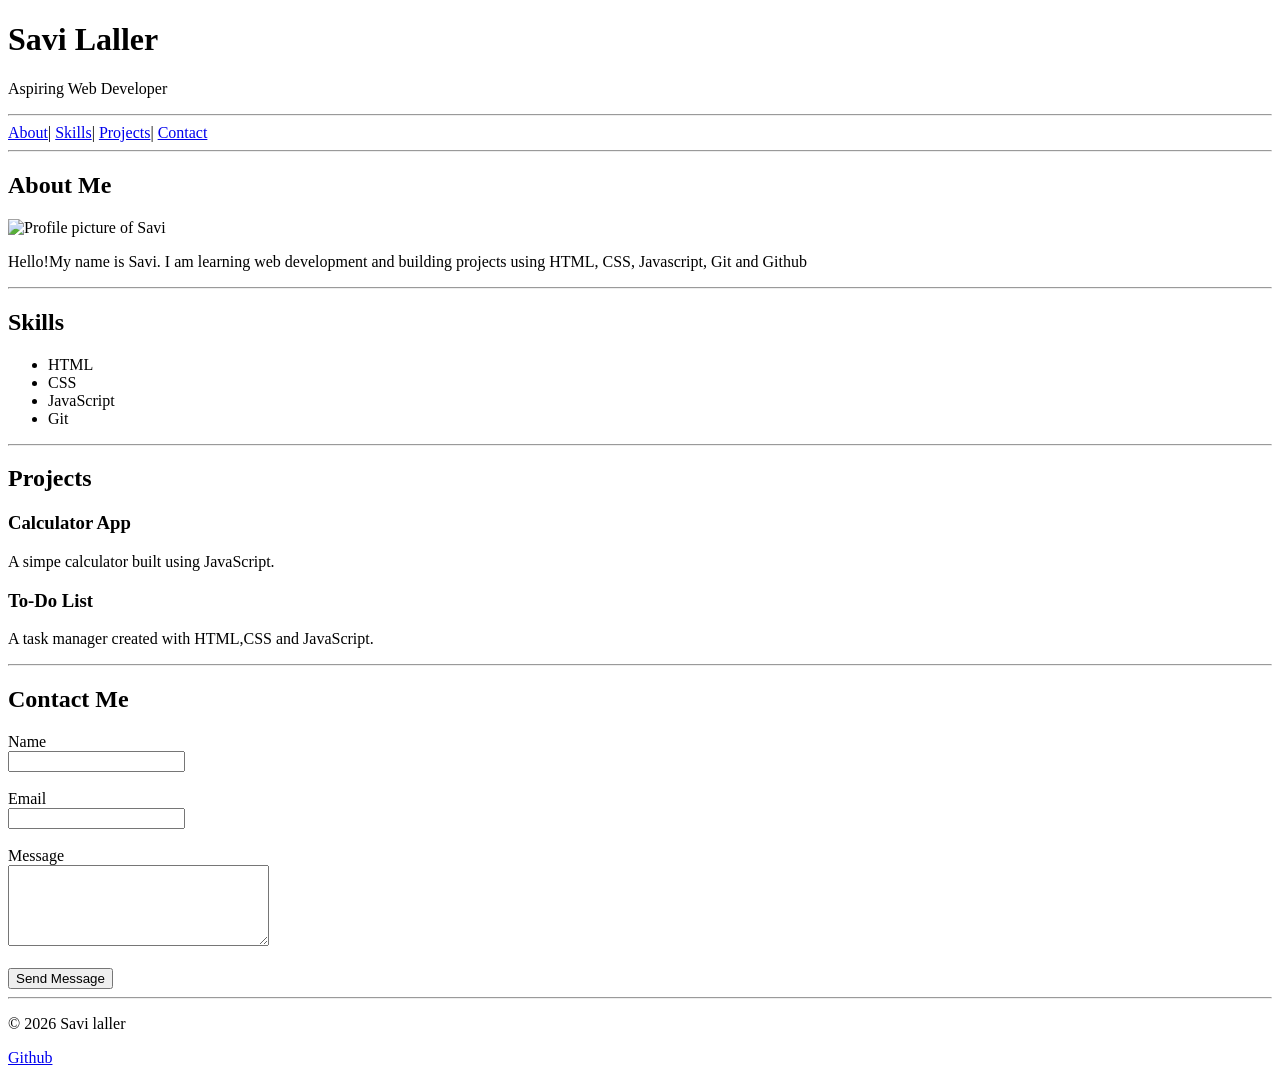
==== index.html @ 3b31e61d "made html homepage for portfolio website" ====
<!DOCTYPE html>
<html lang="en">
<head>
    <meta charset="UTF-8">
    <meta name="viewport" content="width=device-width, initial-scale=1.0">
    <meta name = "description" content = "Portfolio website of Savi, aspiring web developer"> <!--For SEO-->
    <title>Savi Portfolio</title>
</head>
<body>

    <!-- Header -->
    <header>
        <h1>Savi Laller</h1>
        <p>Aspiring Web Developer</p>
    </header>

    <hr>

    <!-- Navigation -->
     <nav>
        <a href = "#about">About</a>|
        <a href = "#skills">Skills</a>|
        <a href = "#projects">Projects</a>|
        <a href = "#contact">Contact</a>
     </nav>

     <hr>

     <!-- Main Content -->
      <main>

        <!-- About Section -->
         <section id = "about">
            <h2>About Me</h2>

            <img src = "https://img.etimg.com/thumb/msid-122187828,width-650,height-488,imgsize-34290,resizemode-75/woman-climbs-corporate-ladder-with-two-simple-rules.jpg" alt = "Profile picture of Savi" width = "200">

            <p>Hello!My name is Savi. I am learning web development and building projects using HTML, CSS, Javascript, Git and Github</p>
         </section>

         <hr>

         <!-- Skills Section -->
          <section id = "skills">
            <h2>Skills</h2>

            <ul>
                <li>HTML</li>
                <li>CSS</li>
                <li>JavaScript</li>
                <li>Git</li>
            </ul>
          </section>

          <hr>

          <!-- Projects Section-->
           <section id = "projects">
            <h2>Projects</h2>

            <article>
                <h3>Calculator App</h3>
                <p>A simpe calculator built using JavaScript.</p>
            </article>

            <article>
                <h3>To-Do List</h3>
                <p>A task manager created with HTML,CSS and JavaScript.</p>
            </article>
           </section>

           <hr>

           <!-- Contact Section -->
            <section id = "contact">
                <h2>Contact Me</h2>

                <form>

                    <label for = "name">Name</label>
                    <br>
                    <input type = "text" id = "name" name = "name" required>

                    <br><br>

                    <label for = "email">Email</label>
                    <br>
                    <input type = "email" id = "email" name = "email" required>

                    <br><br>

                    <label for = "message">Message</label>
                    <br>
                    <textarea id = "message" name = "message" rows = "5" cols = "30"></textarea>

                    <br><br>

                    <button type ="submit">Send Message</button>

                
                </form>
            </section>
      </main>

      <hr>

      <!-- Footer -->
       <footer>
        <p>&copy; 2026 Savi laller</p>
        <a href = "https://github.com/i-savi" target = "_blank">Github</a>
       </footer>
</body>
</html>
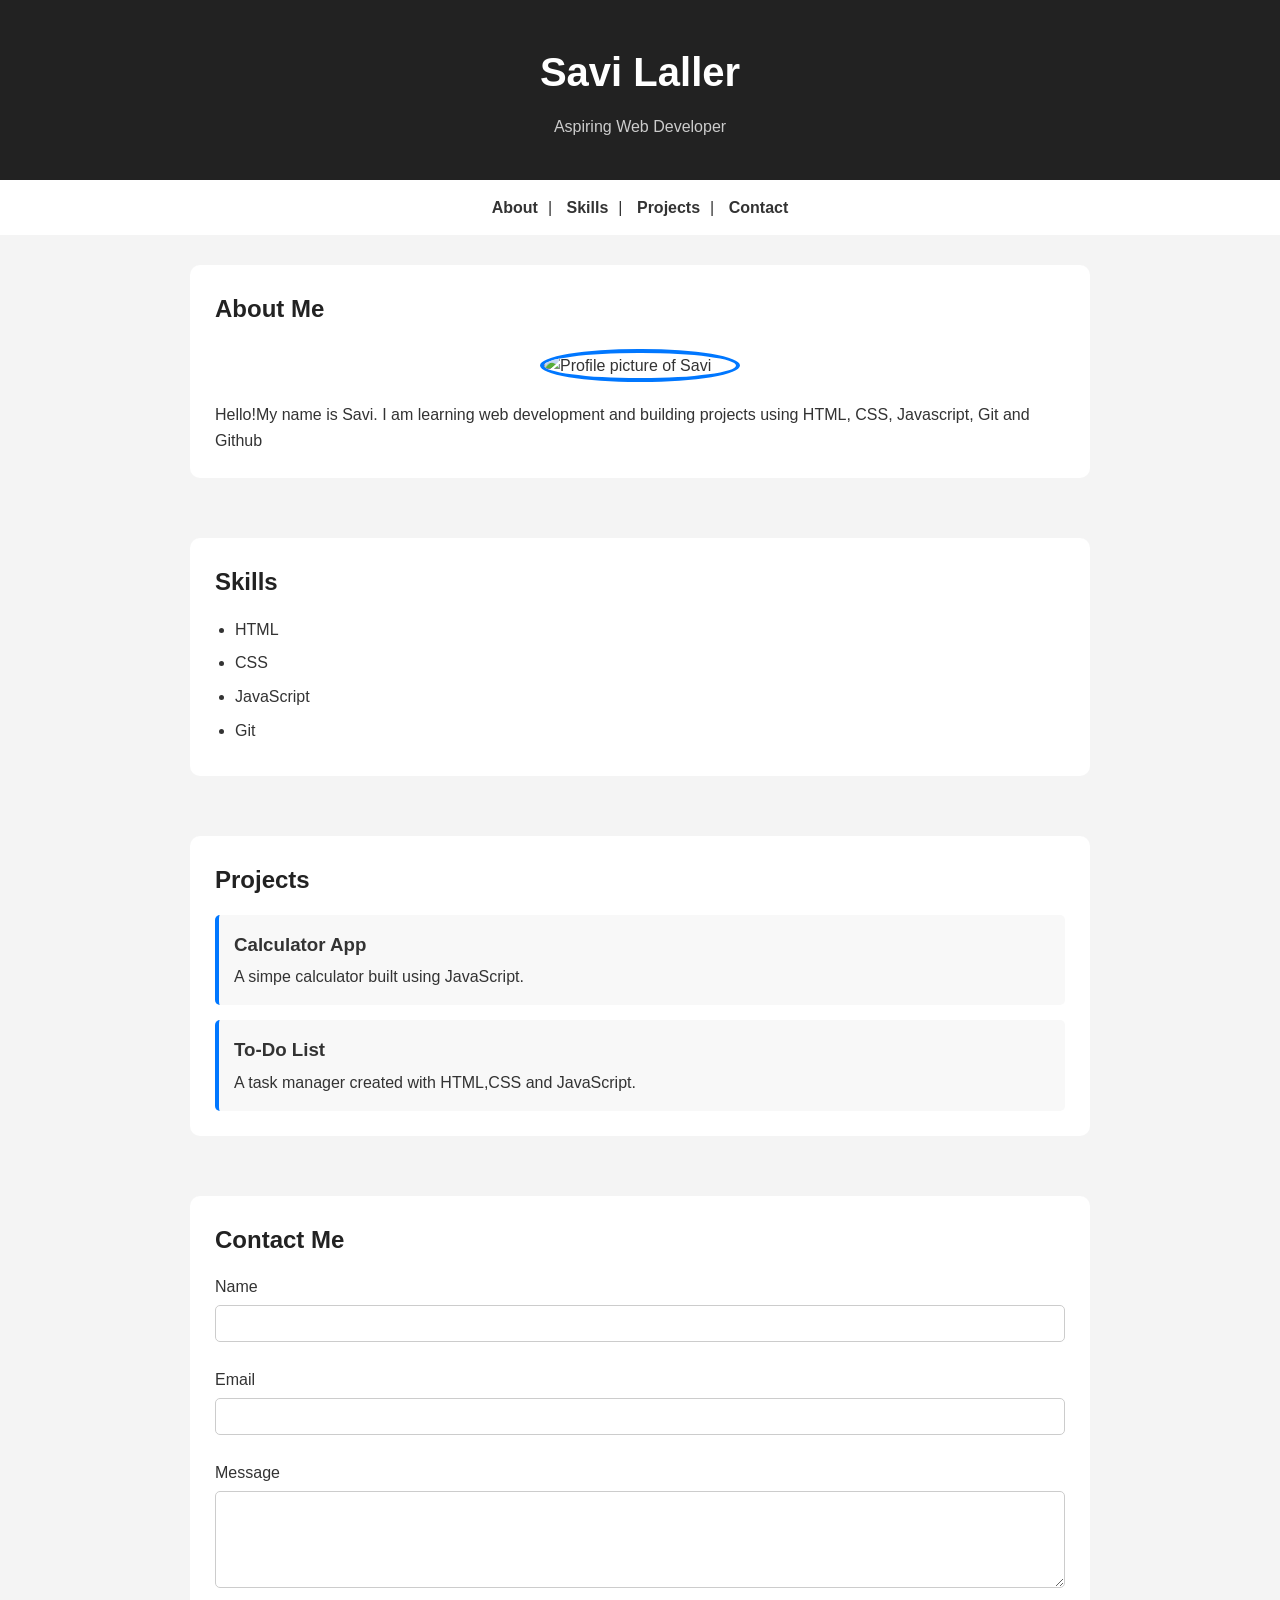
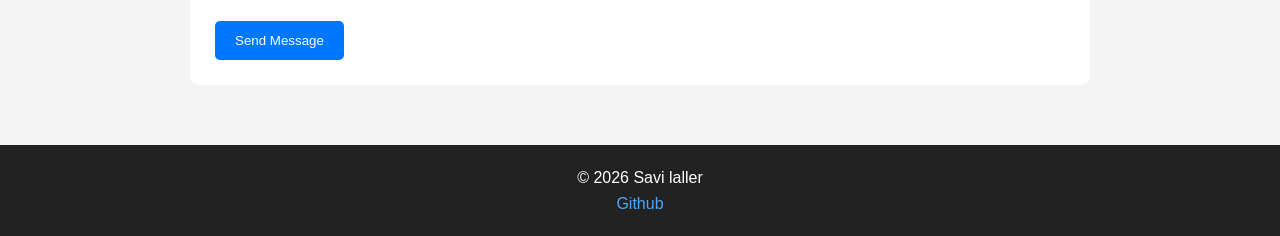
==== commit edd680f6: "css" ====
--- a/index.html
+++ b/index.html
@@ -5,6 +5,7 @@
     <meta name="viewport" content="width=device-width, initial-scale=1.0">
     <meta name = "description" content = "Portfolio website of Savi, aspiring web developer"> <!--For SEO-->
     <title>Savi Portfolio</title>
+    <link rel = "stylesheet" href = "style.css">
 </head>
 <body>
 
--- a/style.css
+++ b/style.css
@@ -0,0 +1,132 @@
+/* Reset */
+* {
+    margin: 0;
+    padding: 0;
+    box-sizing: border-box;
+}
+body{
+    font-family: Arial, sans-serif;
+    background-color: #f4f4f4;
+    color: #333;
+    line-height: 1.6;
+}
+
+
+header{
+    background-color: #222;
+    color: white;
+    text-align: center;
+    padding: 40px 20px;
+}
+
+header h1{
+    font-size: 2.5rem;
+}
+
+header p{
+    margin-top: 10px;
+    color: #ccc;
+}
+
+nav{
+    text-align: center;
+    padding: 15px;
+    background-color: white;
+}
+
+nav a {
+    text-decoration: none;
+    color: #333;
+    font-weight: bold;
+    margin: 0 10px;
+}
+
+nav a:hover{
+    color: #0077ff;
+}
+
+section{
+    background-color: white;
+    max-width: 900px;
+    margin: 30px auto;
+    padding: 25px;
+    border-radius: 10px;
+}
+
+h2{
+    margin-bottom: 15px;
+    color:#222;
+}
+
+h3{
+    margin-bottom: 5px;
+}
+
+#about img{
+    display: block;
+    margin: 20px auto;
+    border-radius: 50%;
+    border: 4px solid #0077ff;
+}
+
+ul{
+    padding-left:20px;
+}
+
+li{
+    margin-bottom: 8px;
+}
+
+article{
+    background-color: #f8f8f8;
+    padding: 15px;
+    margin-top: 15px;
+    border-left: 4px solid #0077ff;
+    border-radius: 5px;
+}
+
+form{
+    margin-top: 15px;
+}
+
+input, textarea{
+    width: 100%;
+    padding:10px;
+    margin-top: 5px;
+    border: 1px solid #ccc;
+    border-radius: 5px;
+}
+
+button{
+    background-color: #0077ff;
+    color: white;
+    border: none;
+    padding: 12px 20px;
+    border-radius: 5px;
+    cursor: pointer;
+}
+
+button:hover{
+    background-color: #005ecc;
+}
+
+footer{
+    text-align: center;
+    background-color: #222;
+    color: white;
+    padding: 20px;
+    margin-top: 30px;
+}
+
+footer a {
+    color: #4da6ff;
+    text-decoration: none;
+
+}
+
+hr{
+    border: none;
+    height: 1 px;
+    background-color: #ddd;
+
+}
